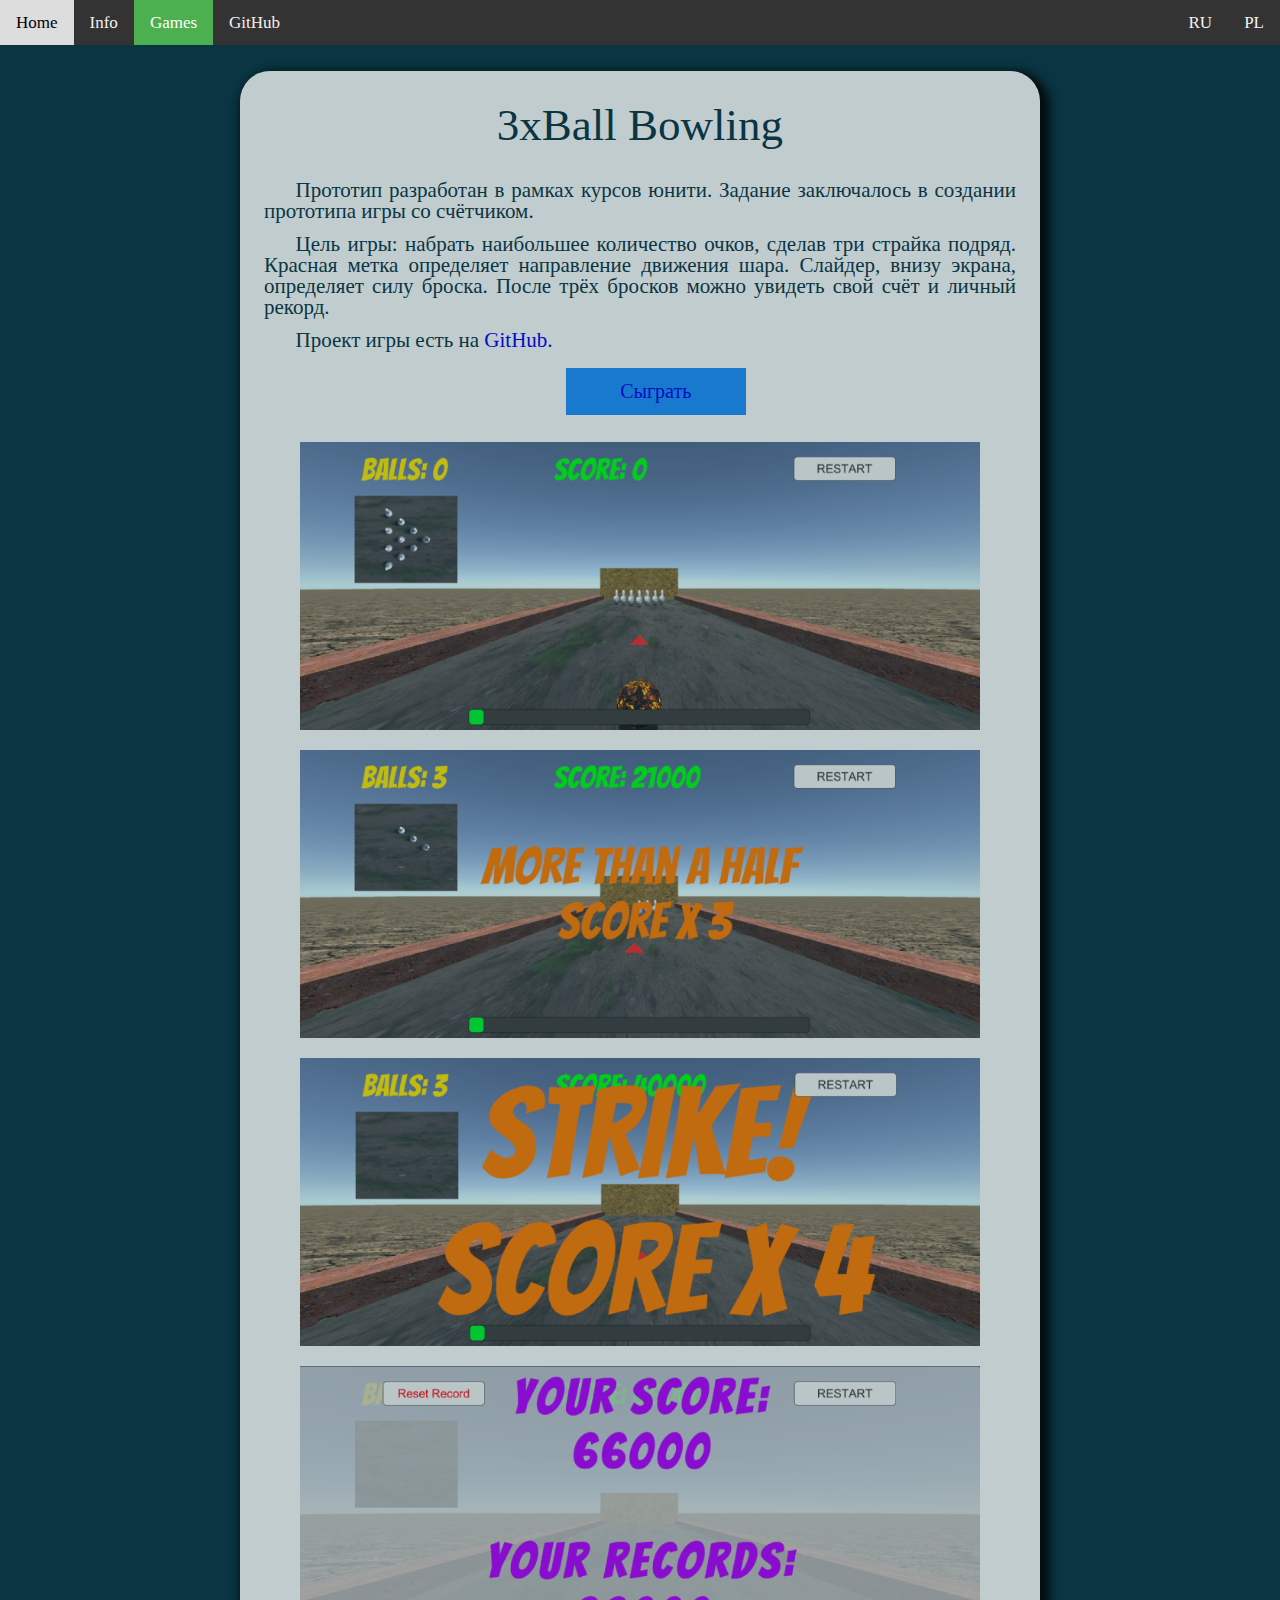
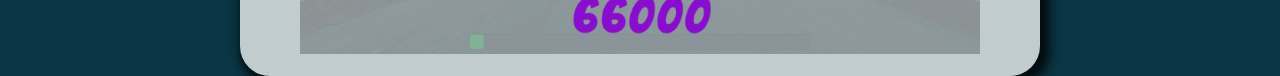
==== ballGame.html @ 02c44553 "Initial site" ====
<!DOCTYPE html>
<html lang="ru">
	<head>
		<title>Games</title>
		<link rel="stylesheet" href="../css/style.css" />
		<meta http-equiv="Content-type" content="text/html;charset=UTF-8" />
	</head>
		<body>
			<div class="topnav">
				<a href="index.html">Home</a>
				<a href="info.html">Info</a>
				<a class="active" href="games.html">Games</a>
				<a href="https://github.com/Ljvon4ik">GitHub</a>
				<a class="language" href="index_pl.html">PL</a>
				<a class="language" href="index.html">RU</a>
			</div>
			<div class="games-container">
				<h2>3xBall Bowling</h2>
				    <div class = "description-games">
					<p>Прототип разработан в рамках курсов юнити. Задание заключалось в создании прототипа игры со счётчиком.</p>
					<p>Цель игры: набрать наибольшее количество очков, сделав три страйка подряд. 
					Красная метка определяет направление движения шара. Слайдер, внизу экрана, определяет силу броска.
					После трёх бросков можно увидеть свой счёт и личный рекорд.</p>
					<p>Проект игры есть на <a href = "https://github.com/Ljvon4ik/Bowling_in_the_desert">GitHub.<a></p>
					</div>
					<p><button class="btn"><a href="https://play.unity.com/mg/other/webgl-z7x" target="_blank">Сыграть</a></button></p>					
					<img src="../img/ballScreen1.png" class = "screen-games" alt = "Image missing">
					<img src="../img/ballScreen2.png" class = "screen-games" alt = "Image missing">
					<img src="../img/ballScreen3.png" class = "screen-games" alt = "Image missing">
					<img src="../img/ballScreen4.png" class = "screen-games" alt = "Image missing">
			</div>
		</body>
</html>
---- css/style.css ----
*{
	padding: 0;
	margin: 0;
	border: 0;
}
*,*:before,*:after{
	-moz-box-sizing: border-box;
	-webkit-box-sizing: border-box;
	box-sizing: border-box;
}
:focus,:active{outline: none;}
a:focus,a:active{outline: none;}

nav,footer,header,aside{display: block;}

html,body{
	height: 100%;
	width: 100%;
	font-size: 100%;
	line-height: 1;
	font-size: 14px;
	-ms-text-size-adjust: 100%;
	-moz-text-size-adjust: 100%;
	-webkit-text-size-adjust: 100%;
}
input,button,textarea{font-family:inherit;}

input::-ms-clear{display: none;}
button{cursor: pointer;}
button::-moz-focus-inner {padding:0;border:0;}
a, a:visited{text-decoration: none;}
a:hover{text-decoration: none;}
ul li{list-style: none;}
img{vertical-align: top;}

h1,h2,h3,h4,h5,h6{font-size:inherit;font-weight: 400;}

h2{
	padding: 20px;
	font-size: 45px;
	text-align: center;
}

p {
  margin: 12px;
  text-indent: 3ch;
}

body{
	background-color: #0A3542;
	color: white;
	}

.basic{
	width: 1000px;
	position: relative;
	margin: 0px auto;
}
.my_foto{
	position: absolute;
	left: 0px;
	top: 0px;
	padding: 25px 50px;
	float: left;
}

.download_button{
	position: absolute;
	left: 0px;
	top: 350px;
}

.main_text{
	position: absolute;
	left: 400px;
	top: 25px;
	width: 500px;
	background-color: white;
	color: #0A3542;
	float: left;
	font-size: 26px;
	text-align: center;
	border-radius: 90px 90px 90px 90px;
	box-shadow: 5px 5px 10px 5px #000;
	opacity: 0.75;
	padding: 35px;
}

.btn {
  background-color: DodgerBlue;
  border: none;
  color: white;
  padding: 12px;
  margin: 5px;
  font-size: 16px;
  cursor: pointer;
  font-size: 20px;
  width: 180px;
}

.btn:hover {
  background-color: RoyalBlue;
}

.topnav {
    background-color: #333;
    overflow: hidden;
}

.topnav a {
    float: left;
    color: #f2f2f2;
    text-align: center;
    padding: 14px 16px;
    text-decoration: none;
    font-size: 17px;
}

.topnav a:hover {
    background-color: #ddd;
    color: black;
}

.topnav a.active {
    background-color: #4CAF50;
    color: white;
}

.topnav a.language{
	float: right;
}

.info{
	max-width: 1000px;
	margin-left: auto;
    margin-right: auto;
	margin-top: 20px;
	background-color: white;
	color: #0A3542;
	font-size: 21px;
	text-align: justify;
	border-radius: 30px 30px 30px 30px;
	box-shadow: 5px 5px 10px 5px #000;
	opacity: 0.75;
	padding: 12px;
}

.games-container{
	width: 800px;
	margin-left: auto;
    margin-right: auto;
	margin-top: 2%;
	font-size: 25px;
	text-align: center;
	background-color: white;
	color: #0A3542;
	font-size: 21px;
	border-radius: 30px 30px 30px 30px;
	box-shadow: 5px 5px 10px 5px #000;
	opacity: 0.75;
	padding: 12px;
}

.game_img{
	width: 500px;
	margin: 20px;
}

.description-games{
	text-align: justify;
}

.screen-games{
	width: 700px;
	padding: 10px;
}
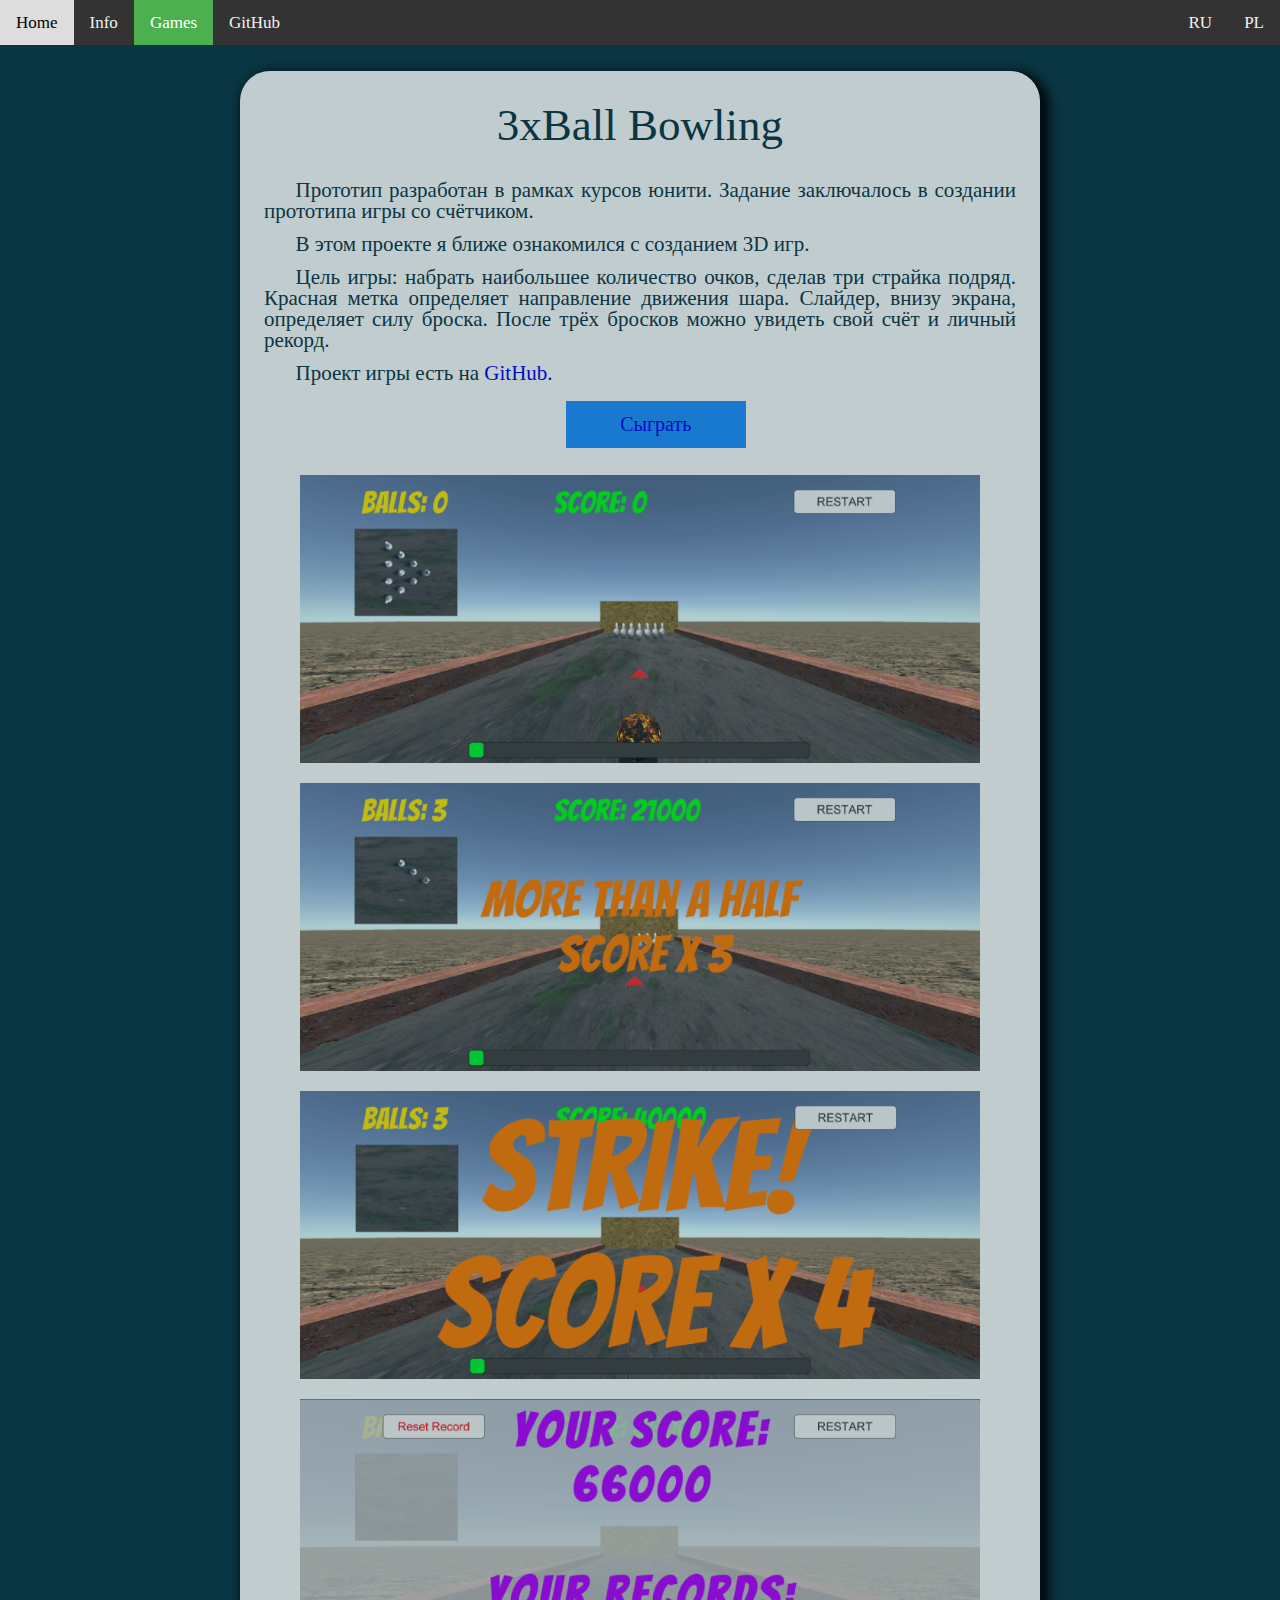
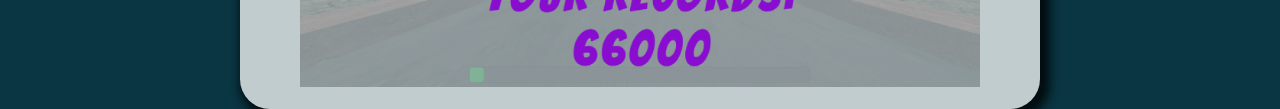
==== commit 74192d1a: "Update" ====
--- a/ballGame.html
+++ b/ballGame.html
@@ -18,6 +18,7 @@
 				<h2>3xBall Bowling</h2>
 				    <div class = "description-games">
 					<p>Прототип разработан в рамках курсов юнити. Задание заключалось в создании прототипа игры со счётчиком.</p>
+					<p>В этом проекте я ближе ознакомился с созданием 3D игр.</p>					
 					<p>Цель игры: набрать наибольшее количество очков, сделав три страйка подряд. 
 					Красная метка определяет направление движения шара. Слайдер, внизу экрана, определяет силу броска.
 					После трёх бросков можно увидеть свой счёт и личный рекорд.</p>
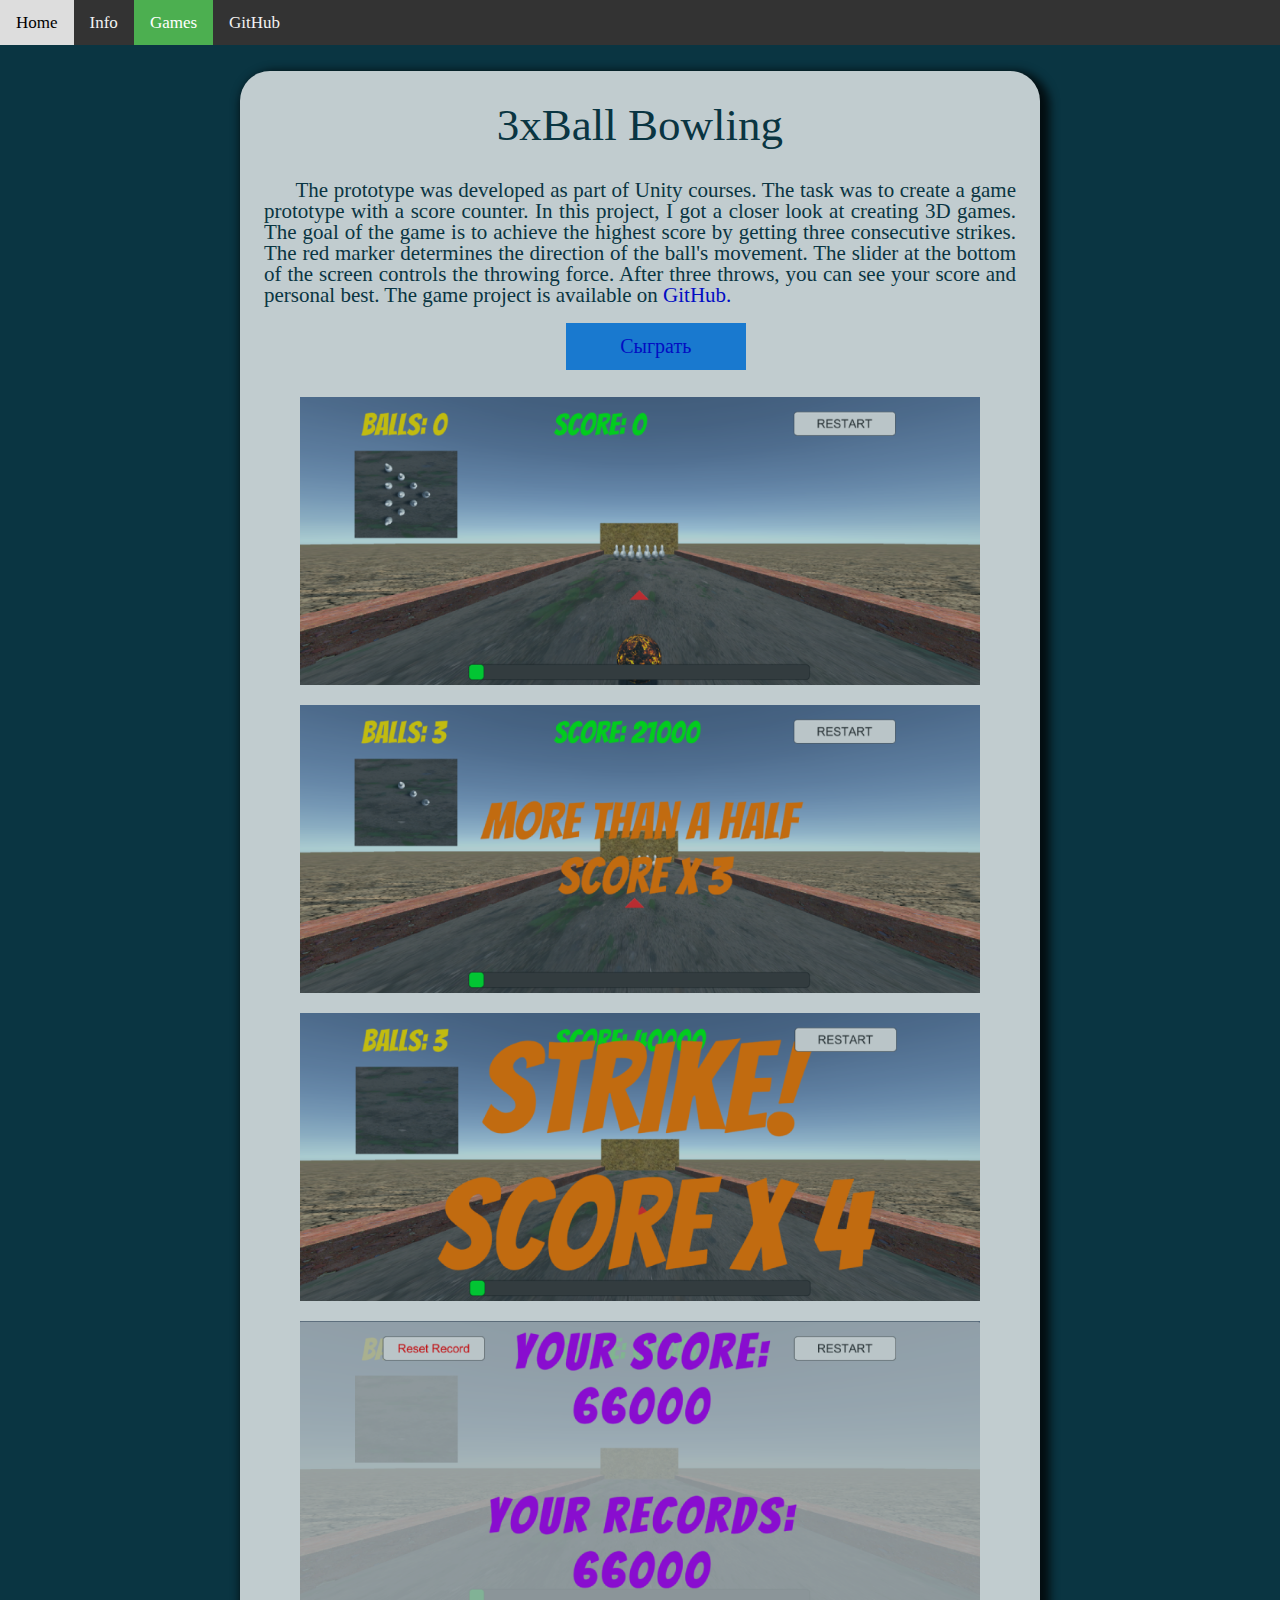
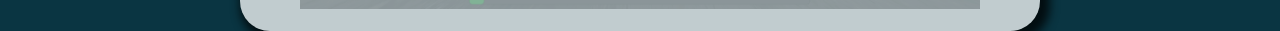
==== commit 701e6548: "English" ====
--- a/ballGame.html
+++ b/ballGame.html
@@ -1,5 +1,5 @@
 <!DOCTYPE html>
-<html lang="ru">
+<html lang="en">
 	<head>
 		<title>Games</title>
 		<link rel="stylesheet" href="../css/style.css" />
@@ -11,18 +11,17 @@
 				<a href="info.html">Info</a>
 				<a class="active" href="games.html">Games</a>
 				<a href="https://github.com/Ljvon4ik">GitHub</a>
-				<a class="language" href="index_pl.html">PL</a>
-				<a class="language" href="index.html">RU</a>
 			</div>
 			<div class="games-container">
 				<h2>3xBall Bowling</h2>
 				    <div class = "description-games">
-					<p>Прототип разработан в рамках курсов юнити. Задание заключалось в создании прототипа игры со счётчиком.</p>
-					<p>В этом проекте я ближе ознакомился с созданием 3D игр.</p>					
-					<p>Цель игры: набрать наибольшее количество очков, сделав три страйка подряд. 
-					Красная метка определяет направление движения шара. Слайдер, внизу экрана, определяет силу броска.
-					После трёх бросков можно увидеть свой счёт и личный рекорд.</p>
-					<p>Проект игры есть на <a href = "https://github.com/Ljvon4ik/Bowling_in_the_desert">GitHub.<a></p>
+					<p>The prototype was developed as part of Unity courses. The task was to create a game prototype with a score counter.
+					In this project, I got a closer look at creating 3D games.
+					The goal of the game is to achieve the highest score by getting three consecutive strikes. 
+					The red marker determines the direction of the ball's movement. 
+					The slider at the bottom of the screen controls the throwing force. 
+					After three throws, you can see your score and personal best.
+					The game project is available on <a href = "https://github.com/Ljvon4ik/Bowling_in_the_desert">GitHub.<a></p>
 					</div>
 					<p><button class="btn"><a href="https://play.unity.com/mg/other/webgl-z7x" target="_blank">Сыграть</a></button></p>					
 					<img src="../img/ballScreen1.png" class = "screen-games" alt = "Image missing">
--- a/css/style.css
+++ b/css/style.css
@@ -41,6 +41,13 @@
 	text-align: center;
 }
 
+h3{
+	font-size: 28px;
+	text-align: center;
+	margin-top: 20px;
+	margin-bottom: 20px;
+}
+
 p {
   margin: 12px;
   text-indent: 3ch;
@@ -79,7 +86,7 @@
 	color: #0A3542;
 	float: left;
 	font-size: 26px;
-	text-align: center;
+	text-align: justify;
 	border-radius: 90px 90px 90px 90px;
 	box-shadow: 5px 5px 10px 5px #000;
 	opacity: 0.75;
@@ -138,7 +145,7 @@
 	background-color: white;
 	color: #0A3542;
 	font-size: 21px;
-	text-align: justify;
+	text-align: center;
 	border-radius: 30px 30px 30px 30px;
 	box-shadow: 5px 5px 10px 5px #000;
 	opacity: 0.75;
@@ -173,4 +180,43 @@
 .screen-games{
 	width: 700px;
 	padding: 10px;
+}
+
+.infoTxt{
+	text-align: center;
+}
+
+.actual-game{
+	width: 700px;
+	margin-left: auto;
+    margin-right: auto;
+	margin-top: 2%;
+	font-size: 25px;
+	text-align: center;
+	background-color: #56A671;
+	font-size: 21px;
+	border-radius: 30px 30px 30px 30px;
+	box-shadow: 5px 5px 10px 5px #000;
+	opacity: 0.75;
+	padding: 12px;
+}
+
+.vertical-game_img{
+	width: 180px;
+	margin: 20px;
+}
+
+.not-actual-game{
+	width: 700px;
+	margin-left: auto;
+    margin-right: auto;
+	margin-top: 2%;
+	font-size: 25px;
+	text-align: center;
+	background-color: #4C7D8E;
+	font-size: 21px;
+	border-radius: 30px 30px 30px 30px;
+	box-shadow: 5px 5px 10px 5px #000;
+	opacity: 0.75;
+	padding: 12px;
 }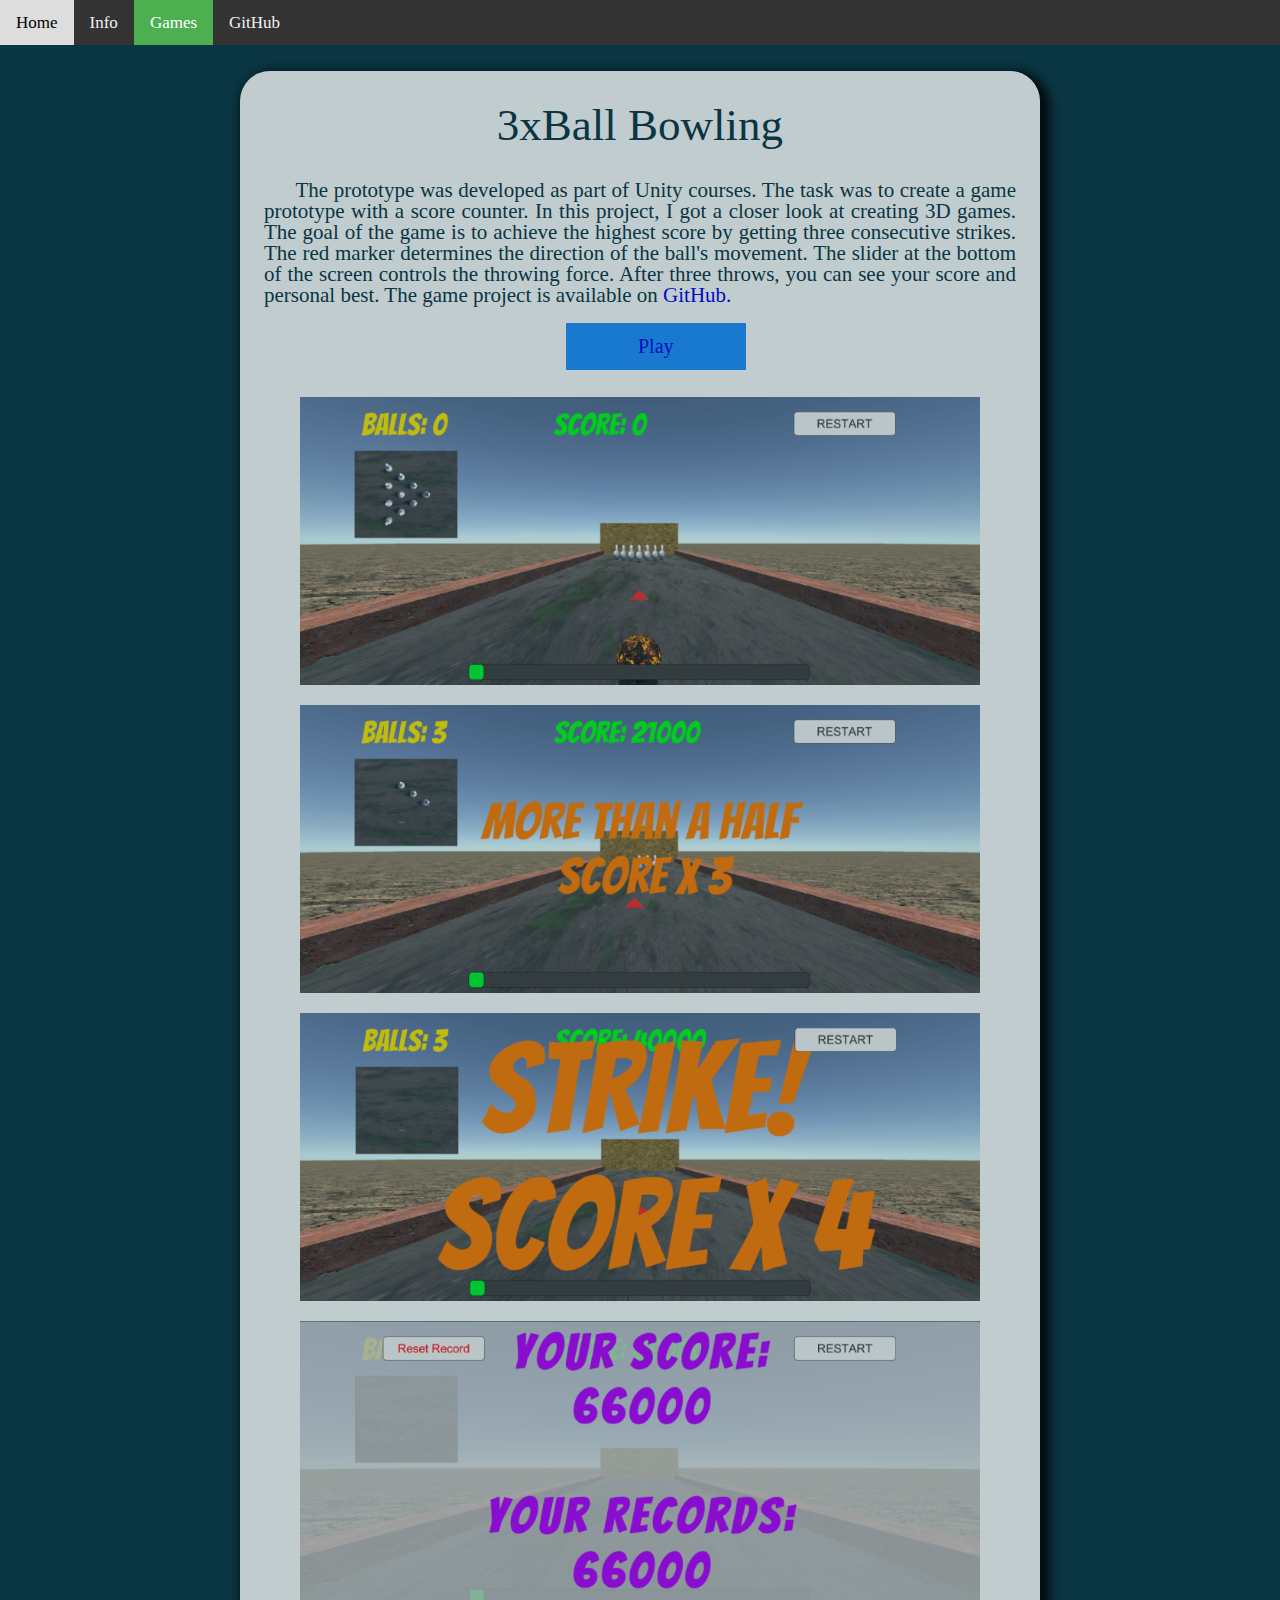
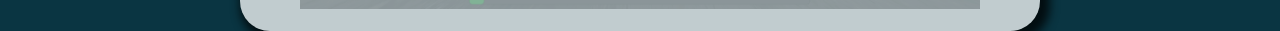
==== commit 64066e1b: "Fix" ====
--- a/ballGame.html
+++ b/ballGame.html
@@ -23,7 +23,7 @@
 					After three throws, you can see your score and personal best.
 					The game project is available on <a href = "https://github.com/Ljvon4ik/Bowling_in_the_desert">GitHub.<a></p>
 					</div>
-					<p><button class="btn"><a href="https://play.unity.com/mg/other/webgl-z7x" target="_blank">Сыграть</a></button></p>					
+					<p><button class="btn"><a href="https://play.unity.com/mg/other/webgl-z7x" target="_blank">Play</a></button></p>					
 					<img src="../img/ballScreen1.png" class = "screen-games" alt = "Image missing">
 					<img src="../img/ballScreen2.png" class = "screen-games" alt = "Image missing">
 					<img src="../img/ballScreen3.png" class = "screen-games" alt = "Image missing">
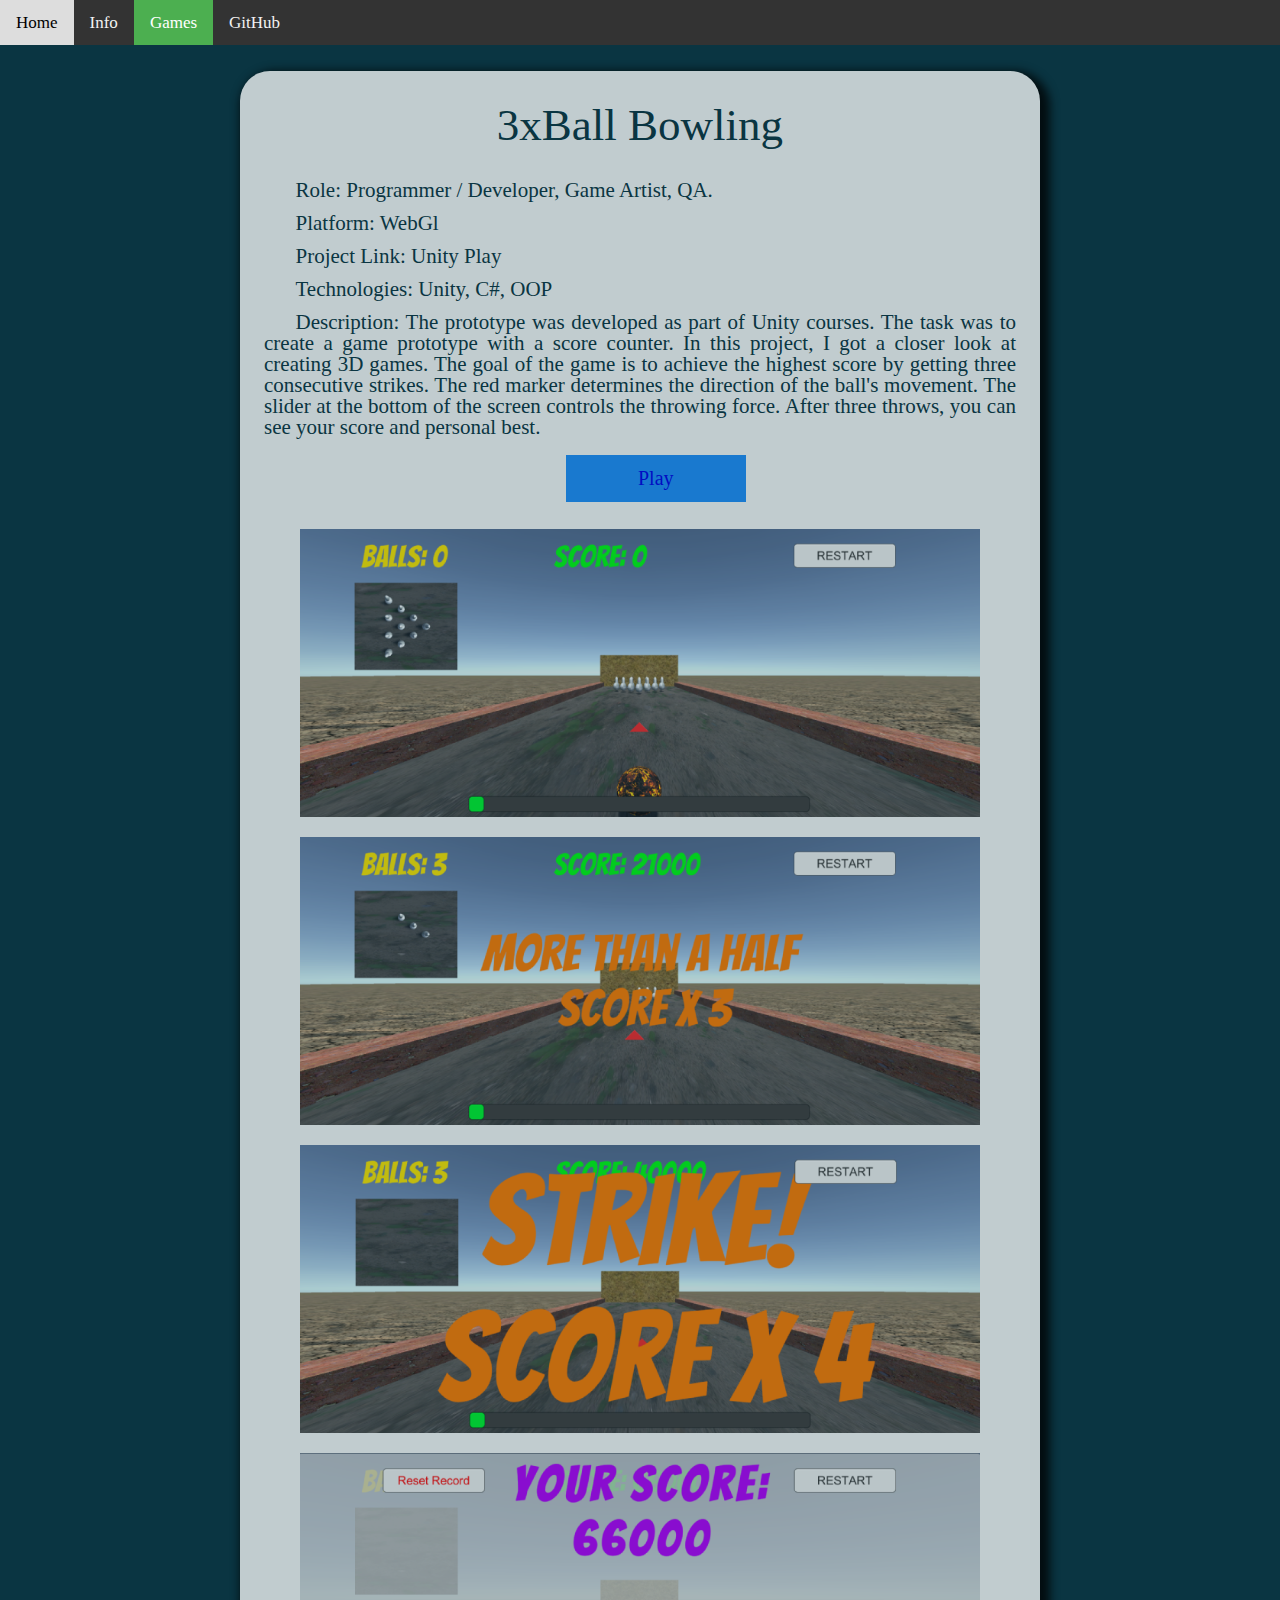
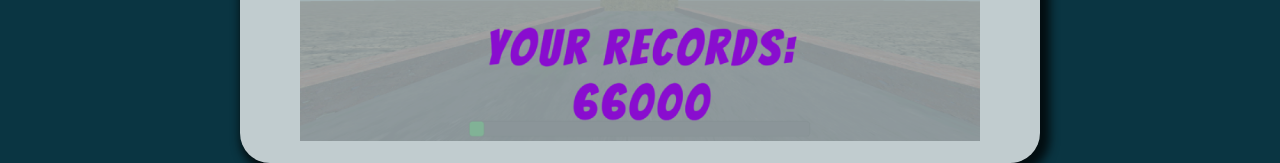
==== commit 271a7184: "Update Games Description" ====
--- a/ballGame.html
+++ b/ballGame.html
@@ -15,13 +15,19 @@
 			<div class="games-container">
 				<h2>3xBall Bowling</h2>
 				    <div class = "description-games">
-					<p>The prototype was developed as part of Unity courses. The task was to create a game prototype with a score counter.
-					In this project, I got a closer look at creating 3D games.
-					The goal of the game is to achieve the highest score by getting three consecutive strikes. 
-					The red marker determines the direction of the ball's movement. 
-					The slider at the bottom of the screen controls the throwing force. 
-					After three throws, you can see your score and personal best.
-					The game project is available on <a href = "https://github.com/Ljvon4ik/Bowling_in_the_desert">GitHub.<a></p>
+<p>Role: Programmer / Developer, Game Artist, QA.</p>
+
+<p>Platform: WebGl</p>
+
+<p>Project Link: Unity Play</p>
+
+<p>Technologies: Unity, C#, OOP</p>
+
+<p>Description:  The prototype was developed as part of Unity courses. 
+The task was to create a game prototype with a score counter. 
+In this project, I got a closer look at creating 3D games. The goal of the game is to achieve the highest score by getting three consecutive strikes. 
+The red marker determines the direction of the ball's movement. The slider at the bottom of the screen controls the throwing force. 
+After three throws, you can see your score and personal best.</p>
 					</div>
 					<p><button class="btn"><a href="https://play.unity.com/mg/other/webgl-z7x" target="_blank">Play</a></button></p>					
 					<img src="../img/ballScreen1.png" class = "screen-games" alt = "Image missing">
